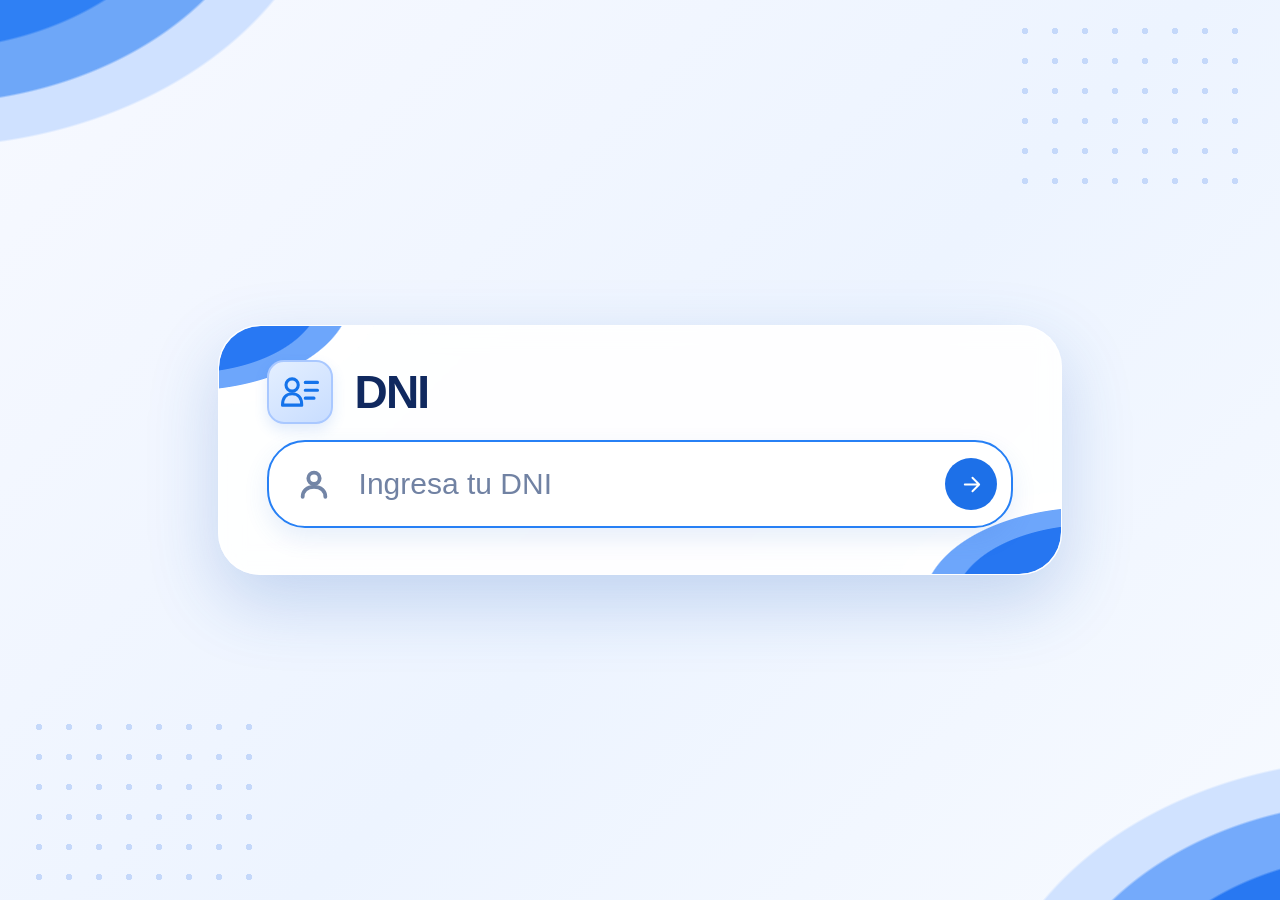
==== index.html @ 6c568ea7 "login" ====
<!doctype html>
<html lang="es">
<head>
  <meta charset="utf-8">
  <meta name="viewport" content="width=device-width, initial-scale=1">
  <meta http-equiv="refresh" content="0; url=HTML/index.html">
  <title>SIMODO</title>
</head>
<body>
  <p>Abriendo SIMODO... Si no se abre, <a href="HTML/index.html">ingresa aquí</a>.</p>
</body>
</html>
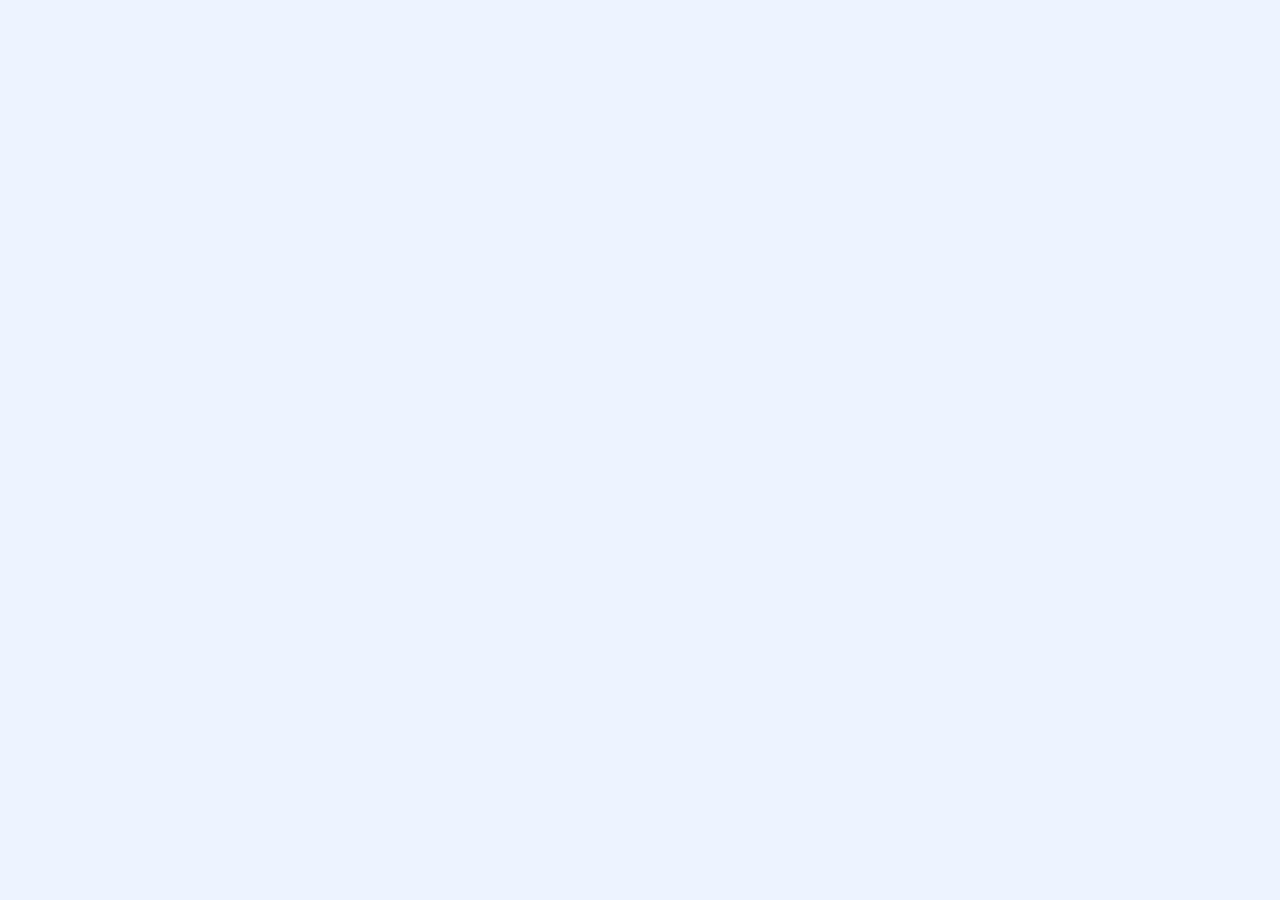
==== commit 5a938e29: "AppsScript" ====
--- a/index.html
+++ b/index.html
@@ -3,10 +3,10 @@
 <head>
   <meta charset="utf-8">
   <meta name="viewport" content="width=device-width, initial-scale=1">
-  <meta http-equiv="refresh" content="0; url=HTML/index.html">
+  <meta http-equiv="refresh" content="0; url=HTML/simodo.html">
   <title>SIMODO</title>
 </head>
 <body>
-  <p>Abriendo SIMODO... Si no se abre, <a href="HTML/index.html">ingresa aquí</a>.</p>
+  <p>Abriendo SIMODO... Si no se abre, <a href="HTML/simodo.html">ingresa aquí</a>.</p>
 </body>
 </html>
